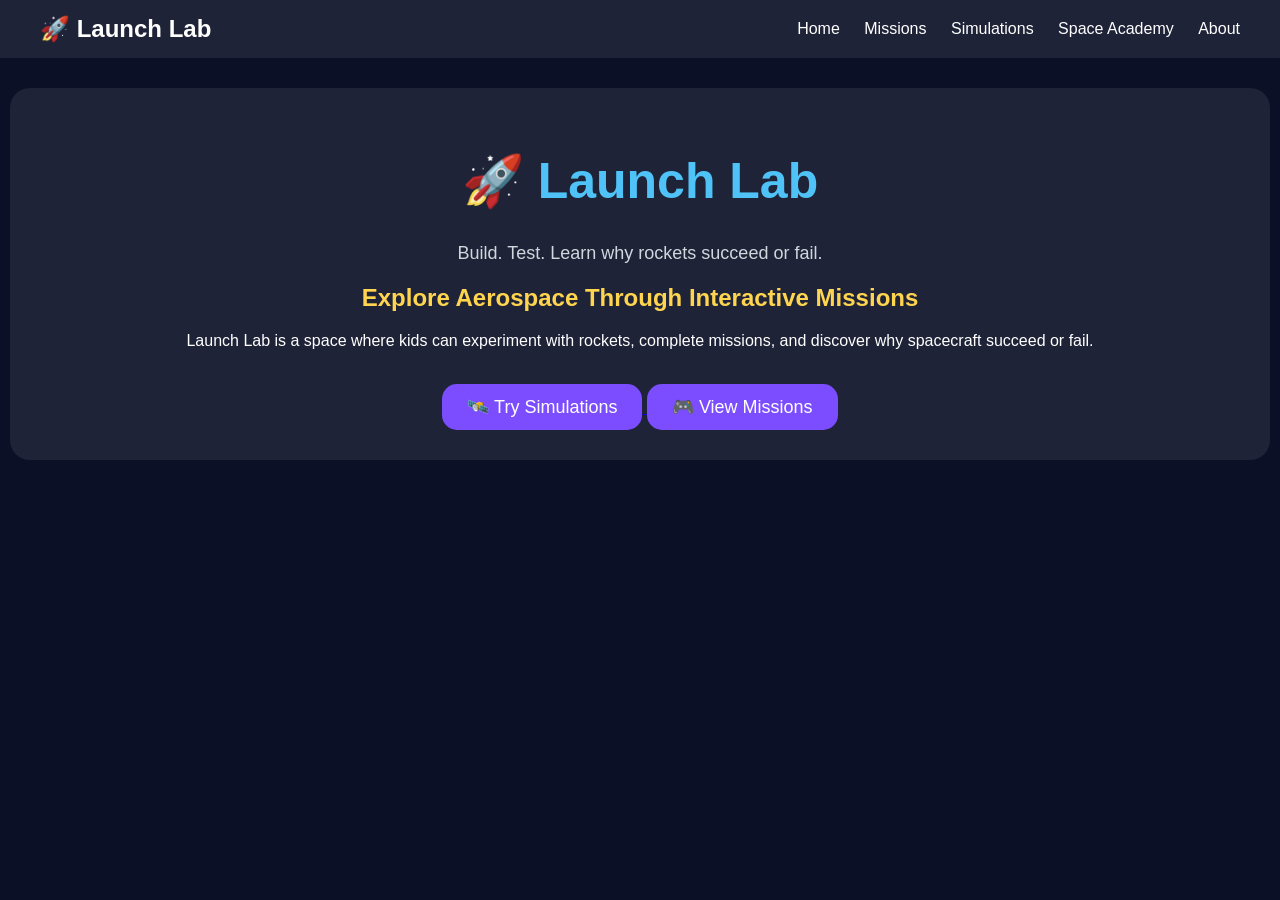
==== index.html @ 56b03e42 "Add files via upload" ====
<!DOCTYPE html>
<html>
<head>
  <title>Launch Lab</title>
  <link rel="stylesheet" href="style.css">
</head>
<body>

<nav class="navbar">
  <div class="logo">🚀 Launch Lab</div>
  <div class="menu">
    <a href="index.html">Home</a>
    <a href="missions.html">Missions</a>
    <a href="simulations.html">Simulations</a>
    <a href="academy.html">Space Academy</a>
    <a href="about.html">About</a>
  </div>
</nav>

<div class="card">
  <h1>🚀 Launch Lab</h1>
  <p class="tagline">Build. Test. Learn why rockets succeed or fail.</p>

  <h2>Explore Aerospace Through Interactive Missions</h2>

  <p>
    Launch Lab is a space where kids can experiment with rockets,
    complete missions, and discover why spacecraft succeed or fail.
  </p>

  <br>

  <a href="simulations.html">
    <button>🛰️ Try Simulations</button>
  </a>

  <a href="missions.html">
    <button>🎮 View Missions</button>
  </a>
</div>

</body>
</html>
---- style.css ----
body {
  background-color: #0b1026;
  color: white;
  font-family: Arial, sans-serif;
  text-align: center;
  margin: 0;
  padding: 0;
}

.navbar {
  display: flex;
  justify-content: space-between;
  align-items: center;
  padding: 15px 40px;
  background: rgba(255,255,255,0.08);
  margin-bottom: 30px;
}

.logo {
  font-size: 24px;
  font-weight: bold;
}

.menu a {
  color: white;
  text-decoration: none;
  margin-left: 20px;
}

.menu a:hover {
  color: #4fc3f7;
}

.card {
  background: rgba(255, 255, 255, 0.08);
  max-width: 1200px;
  margin: auto;
  padding: 30px;
  border-radius: 20px;
}

h1 {
  color: #4fc3f7;
  font-size: 50px;
}

h2 {
  color: #ffd54f;
}

.tagline {
  color: #cfd8dc;
  font-size: 18px;
}

.simulation-container {
  display: flex;
  flex-direction: column;
  gap: 20px;
  margin-top: 20px;
}

.control-panel {
  display: flex;
  flex-wrap: wrap;
  justify-content: center;
  gap: 15px;
  text-align: center;
}

.control-panel input,
.control-panel select,
.control-panel button {
  width: 180px;
}

.simulation-area {
  height: 650px;
  min-height: 650px;
  border-radius: 15px;
  overflow: hidden;
  position: relative;
  background: #02030a;
}

.control-panel {
  background: rgba(15, 15, 30, 0.95);
  padding: 20px;
  border-radius: 15px;
  color: white;
  text-align: left;
}

.control-panel label {
  display: block;
  margin-top: 15px;
  font-weight: bold;
}

.control-panel input,
.control-panel select,
.control-panel button {
  width: 100%;
  margin-top: 8px;
  margin-bottom: 12px;
  box-sizing: border-box;
}

select {
  background-color: #1b2340;
  color: white;
  border: 2px solid #7c4dff;
  border-radius: 10px;
  padding: 10px;
  font-size: 16px;
}

select:hover {
  border-color: #9575ff;
}

select:focus {
  outline: none;
  box-shadow: 0 0 12px rgba(124, 77, 255, 0.5);
}

input[type="range"] {
  width: 100%;
}

button {
  background: #7c4dff;
  border: none;
  padding: 12px 25px;
  font-size: 18px;
  border-radius: 15px;
  cursor: pointer;
  color: white;
}

button:hover {
  background: #9575ff;
}

button:disabled {
  opacity: 0.5;
  cursor: not-allowed;
}

#launch-area {
  position: relative;
  height: 560px;
}

#rocket {
  font-size: 35px;
  position: absolute;
  left: 40%;
  bottom: -40px;
  transform: translateX(-50%) scale(1);
  transition: transform 3s linear;
  pointer-events: none;
  z-index: 5;
}

#flame {
  font-size: 20px;
  position: absolute;
  left: 50%;
  bottom: 115px;
  transform: translateX(-50%);
  pointer-events: none;
  display: none;
  z-index: 4;
}

#launchpad {
  position: absolute;
  bottom: 20px;
  width: 100%;
  text-align: center;
  font-size: 18px;
  color: #cfd8dc;
  pointer-events: none;
  z-index: 6;
}

#score {
  font-size: 15px;
  color: #cfd8dc;
}

#result {
  margin-top: 20px;
  font-size: 16px;
  line-height: 1.4;
  max-height: none;
  overflow: visible;
}

#stage2-controls {
  width: 100%;
}

#game-area {
  position: relative;
  height: 350px;
  background: #02030a;
  border: 2px solid #7c4dff;
  border-radius: 15px;
  overflow: hidden;
  margin: 20px auto 0 auto;
  width: 90%;
  max-width: 900px;
}

#academy-rocket {
  position: absolute;
  left: 20px;
  bottom: 140px;
  font-size: 45px;
}

#station {
  position: absolute;
  left: 850px;
  bottom: 120px;
  font-size: 45px;
}

#academy-message {
  margin-top: 15px;
}

#stage2-controls {
  width: 100%;
  margin-top: 10px;
  padding-top: 10px;
}

#stage2-controls label {
 color: #c77dff;
  font-weight: bold;
}

#stage2-controls input[type="range"] {
  accent-color: #c77dff;
}

#stage2-controls label {
  display: block;
  text-align: center;
}

#earth {
  position: absolute;
  bottom: 0;
  left: 0;
  width: 100%;
  pointer-events: none;
  z-index: 1;
}

#result {
  max-height: 180px;
  overflow: visible;
  margin-top: 20px;
  font-size: 16px;
  line-height: 1.4;
}

.tooltip {
  position: relative;
  cursor: help;
}

.tooltip-text {
  display: none;
  position: absolute;
  left: 0;
  bottom: 125%;

  width: 250px;
  padding: 10px;

  background: #11182f;
  color: white;

  border: 2px solid #7c4dff;
  border-radius: 12px;

  font-size: 13px;
  line-height: 1.4;

  z-index: 999;
}

.tooltip:hover .tooltip-text {
  display: block;
}

#question-box {
  background: rgba(255, 255, 255, 0.08);
  border: 2px solid #7c4dff;
  border-radius: 15px;
  padding: 20px;
  margin-top: 20px;
}

#question-box button {
  display: block;
  width: 100%;
  margin: 10px 0;
}

/* Mission 2 */

#mission2-section {
  margin-top: 40px;
}

#mission2Game {
  width: 900px;
  height: 500px;
  border: 3px solid white;
  border-radius: 15px;
  position: relative;
  overflow: hidden;

  background: linear-gradient(
    to top,
    #4da6ff 0%,
    #1e3a8a 50%,
    #020617 100%
  );

  margin: 20px auto;
}

#rocket2 {
  position: absolute;
  left: 30px;
  bottom: 30px;
  font-size: 40px;
}

#orbitZone {
  position: absolute;
  top: 30px;
  right: 30px;

  width: 120px;
  height: 80px;

  border: 3px dashed yellow;
  border-radius: 10px;

  color: yellow;
  font-weight: bold;

  display: flex;
  justify-content: center;
  align-items: center;
}

.mission2-obstacle {
  display: none;
  position: absolute;
  font-size: 40px;
}

#obstacle1 {
  left: 180px;
  top: 90px;
}

#obstacle2 {
  left: 260px;
  top: 230px;
}

#obstacle3 {
  left: 400px;
  top: 90px;
}

#obstacle4 {
  left: 540px;
  top: 230px;
}

#obstacle5 {
  left: 680px;
  top: 90px;
}

.space-wall {
  display: none;
  position: absolute;
  background: white;
  border-radius: 10px;
}

#wall1 {
  left: 350px;
  top: 20px;
  width: 25px;
  height: 180px;
}

#wall2 {
  display: none;
  position: absolute;
  left: 780px;
  top: 120px;
  width: 30px;
  height: 225px;
  background: white;
  border-radius: 15px;
}

#trophy {
  position: absolute;
  left: 840px;
  top: 180px;
  font-size: 45px;
}
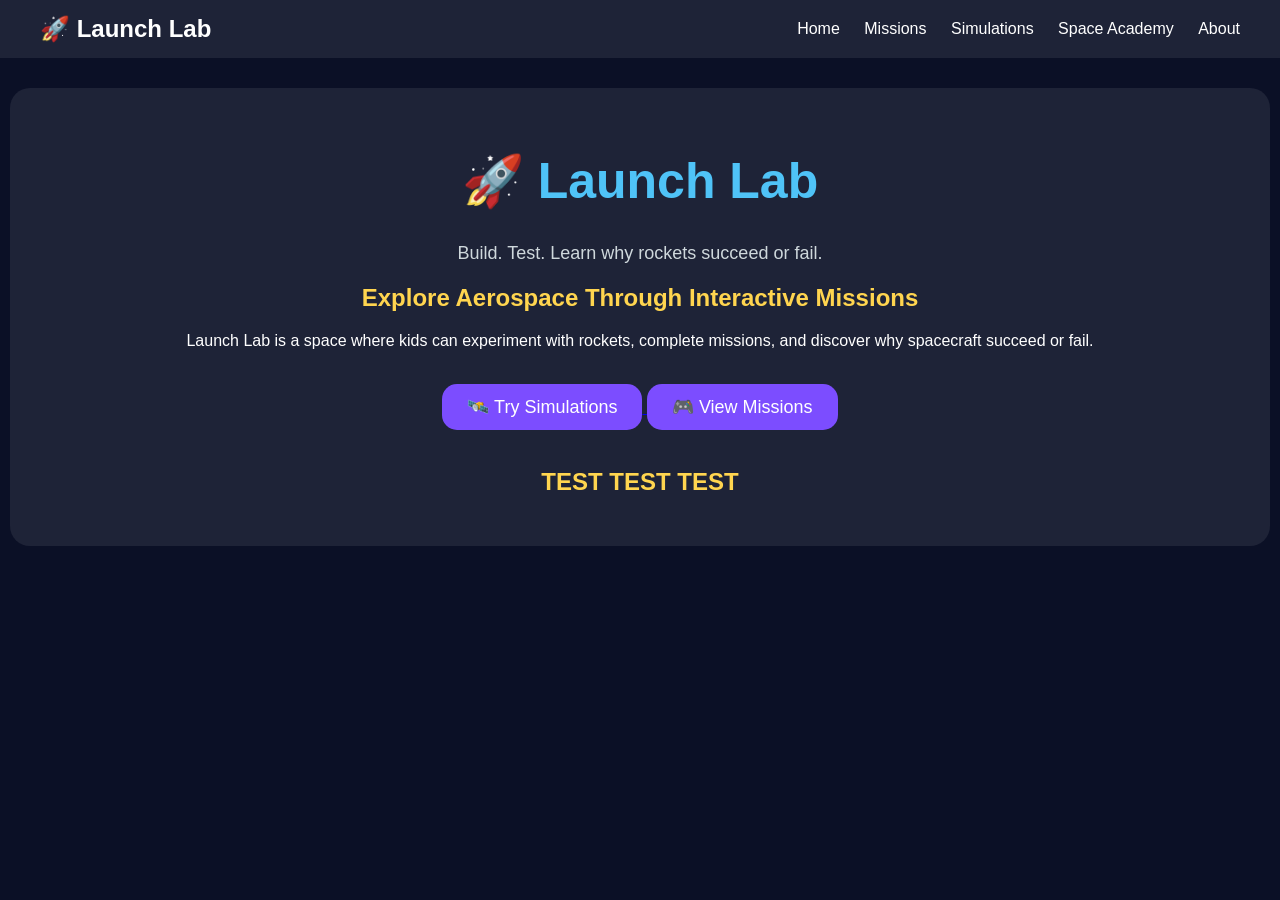
==== commit 0c02b389: "Update index.html" ====
--- a/index.html
+++ b/index.html
@@ -37,7 +37,14 @@
   <a href="missions.html">
     <button>🎮 View Missions</button>
   </a>
+
+ <br><br>
+
+ <div class="device-warning">
+    <h2>TEST TEST TEST</h2>
+  </div>
+
 </div>
 
 </body>
-</html>+</html>
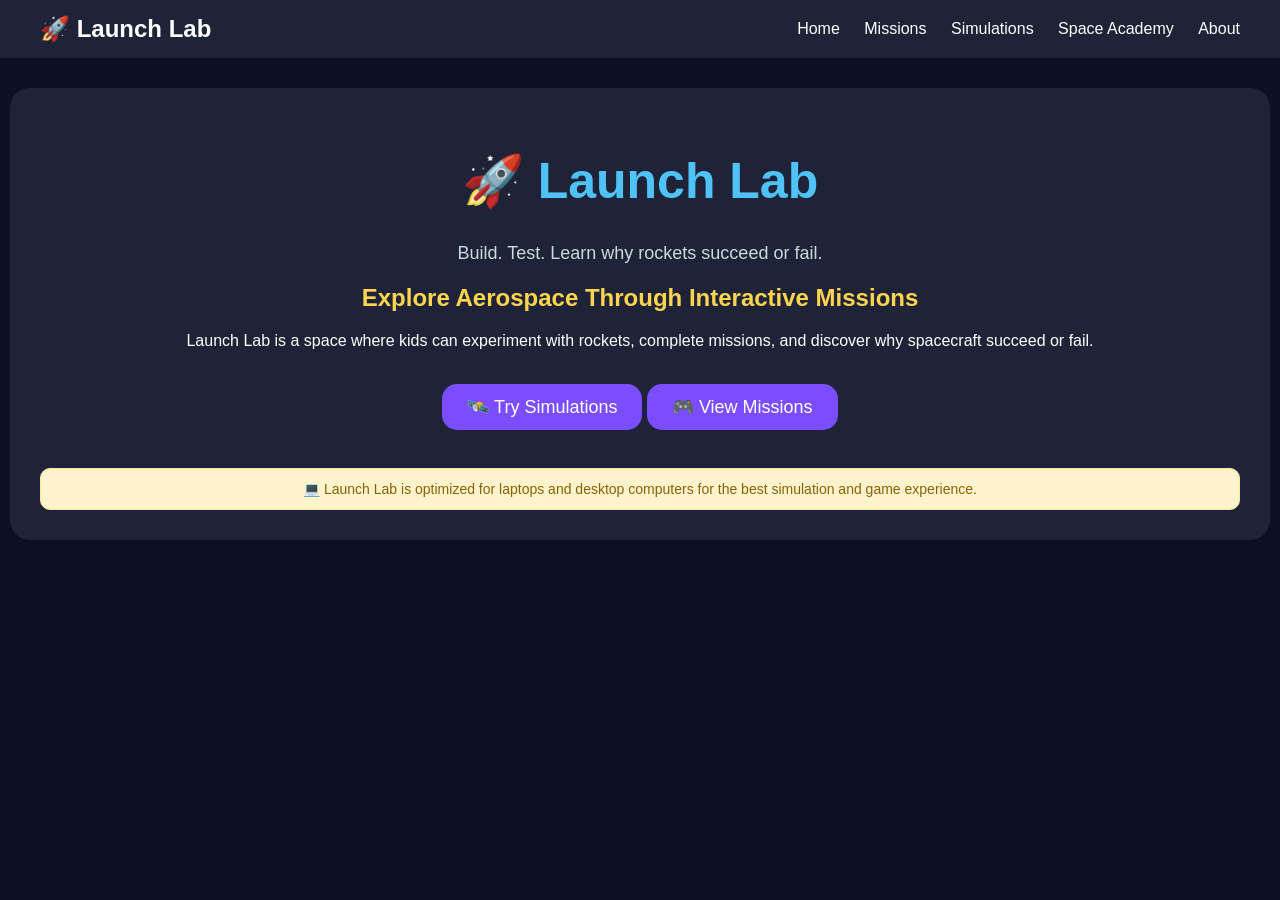
==== commit 3a6d8e30: "Update index.html" ====
--- a/index.html
+++ b/index.html
@@ -41,7 +41,7 @@
  <br><br>
 
  <div class="device-warning">
-    <h2>TEST TEST TEST</h2>
+    💻 Launch Lab is optimized for laptops and desktop computers for the best simulation and game experience.
   </div>
 
 </div>
--- a/style.css
+++ b/style.css
@@ -426,3 +426,14 @@
   font-size: 45px;
 }
 
+.device-warning {
+  background: #fff3cd;
+  color: #856404;
+  border: 1px solid #ffe69c;
+  padding: 12px;
+  border-radius: 10px;
+  margin-top: 20px;
+  text-align: center;
+  font-size: 14px;
+}
+
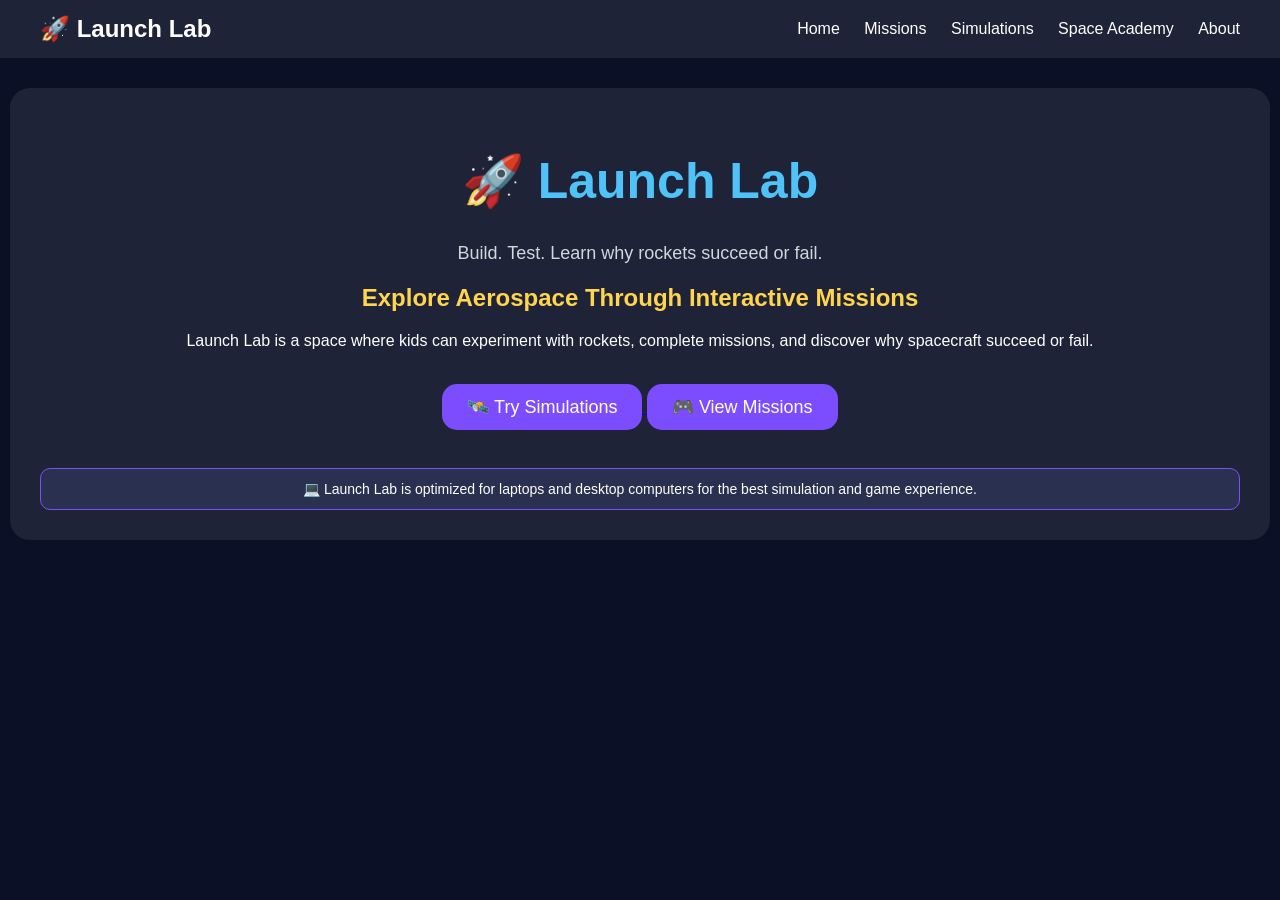
==== commit 93ea33d2: "Update index.html" ====
--- a/index.html
+++ b/index.html
@@ -2,6 +2,7 @@
 <html>
 <head>
   <title>Launch Lab</title>
+  <link rel="icon" type="image/png" href="launchlab-logo.png">
   <link rel="stylesheet" href="style.css">
 </head>
 <body>
--- a/style.css
+++ b/style.css
@@ -208,10 +208,17 @@
   background: #02030a;
   border: 2px solid #7c4dff;
   border-radius: 15px;
-  overflow: hidden;
+  overflow-x: auto;
+  overflow-y: visible;
   margin: 20px auto 0 auto;
   width: 90%;
   max-width: 900px;
+}
+
+#game-map {
+  position: relative;
+  width: 950px;
+  height: 350px;
 }
 
 #academy-rocket {
@@ -427,9 +434,9 @@
 }
 
 .device-warning {
-  background: #fff3cd;
-  color: #856404;
-  border: 1px solid #ffe69c;
+  background: #2a3150;
+  color: white;
+  border: 1px solid #7c4dff;
   padding: 12px;
   border-radius: 10px;
   margin-top: 20px;
@@ -437,3 +444,17 @@
   font-size: 14px;
 }
 
+.skin-selector {
+  background: rgba(255, 255, 255, 0.08);
+  border: 2px solid #7c4dff;
+  border-radius: 18px;
+  padding: 15px;
+  margin: 20px auto;
+  max-width: 800px;
+}
+
+.skin-selector button {
+  margin: 6px;
+  font-size: 16px;
+}
+
